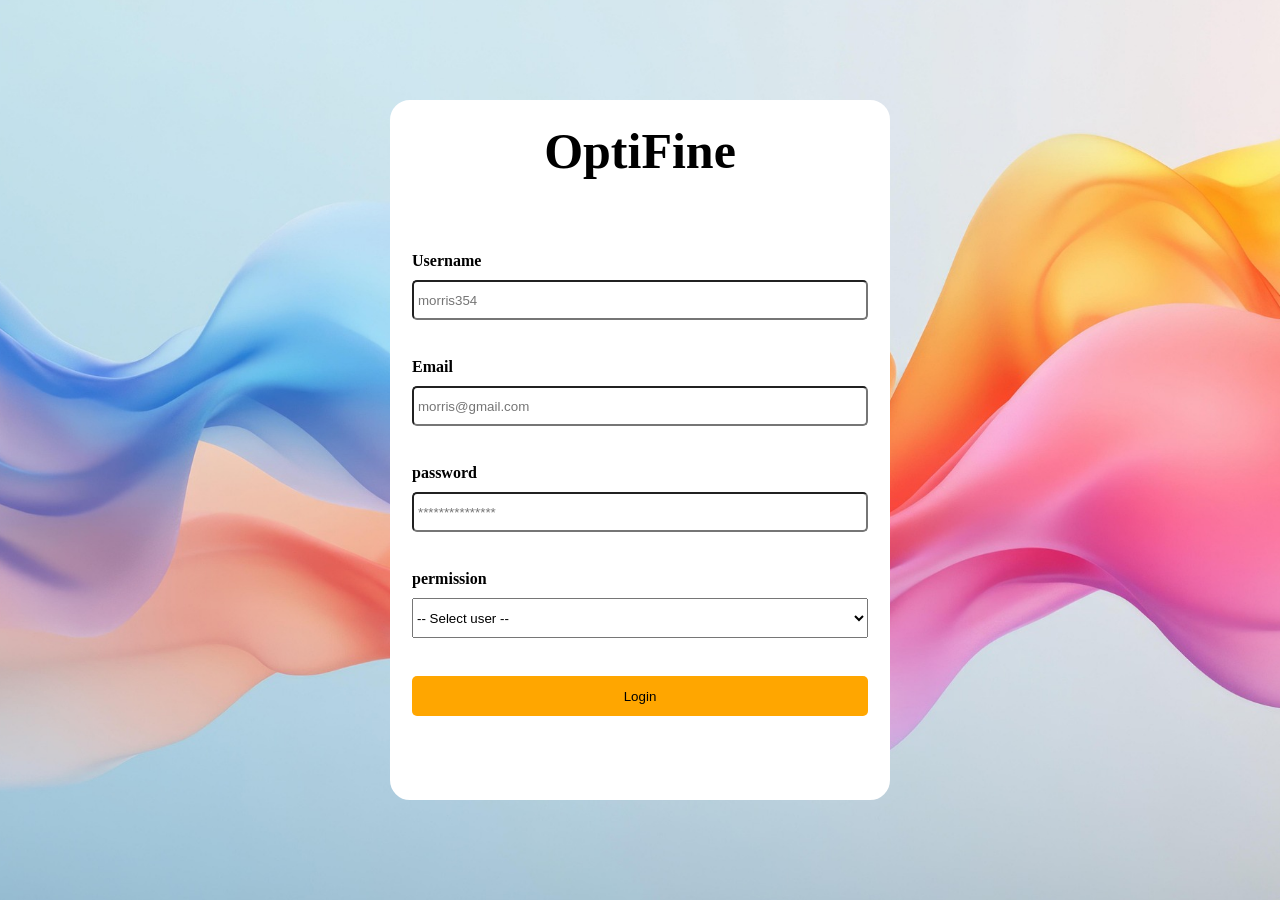
==== frontend/Auth/index.html @ 2c7f51c9 "Adding Files" ====
<!DOCTYPE html>
<html lang="en">
<head>
    <meta charset="UTF-8">
    <meta name="viewport" content="width=device-width, initial-scale=1.0">
    <title>Document</title>
    <link rel="stylesheet" href="style.css">
</head>
<body>
    <div class="loader-wrapper">
            <div class="loader-content">
                <h1 class="loader-logo">OptiFine</h1>
                <div class="loader-line"></div>
            </div>
        </div>
    <div class="container">
        <div class="title">
            <h1>OptiFine</h1>

        </div>
        <div class="field">
            <label for="username">Username</label>
            <input type="text" id="username" placeholder="morris354"><br>

            <label for="email">Email</label>
            <input type="email" id="email" placeholder="morris@gmail.com"><br>

            <label for="password">password</label>
            <input type="password" id="password" placeholder="***************"><br>

            <label for="permision">permission</label>
            <select name="category" id="category">
                <option value="">-- Select user --</option>
                <option value="admin">Admin</option>
                <option value="employee">Employee</option>
            </select><br>

           <a href="../landing/index.html"><button>Login</button></a>
        </div>
    </div>
    
</body>
</html>
---- frontend/Auth/style.css ----
*{
    padding: 0;
    margin: 0;
    box-sizing: border-box;
}

body{
    min-height: 100vh;
    background: url(background.jpg);
    background-position: center;
    filter: saturate(190%);
    filter: contrast(100%);
    position: relative;
    display: flex;
    justify-content: center;
    align-items: center;
    animation: zoomIn 4s ease-out forwards;
}

/* Define the Zoom Animation */
@keyframes zoomIn {
    0% {
        background-size: 100%;
    }
    100% {
        background-size: 107%; /* Adjust this value for more/less zoom */
    }
}

.container{
    border: 2px solid rgb(255, 255, 255);
    height: 700px;
    width: 500px;
    border-radius: 20px;
    padding: 20px;
    background-color: white;
    position: absolute;
    animation: up 4s ease-in-out forwards;
    transform: translateY(10px);
}

@keyframes up{
    0%{
        transform: translateY(10px);
        
    }
    100% {
        transform: translateY(0);

    }
}
.title{
    margin-bottom:30px;
    height: 100px;
    
}
.title h1{
    text-align: center;
    font-size: 50px;
}
.field{
    display: grid;
    width: auto;
    gap: 10px;
}
label{
    font-weight: bold;
}
input{
    height: 40px;
    border-radius:5px ;
    padding:0 4px;
}

select{
    height: 40px;
}
button{
    height: 40px;
    background:rgb(255, 166, 0);
    border:none;
    border-radius:5px;
    transition: 0.3s;
    width: 100%;

}
button:hover{
    background:rgb(255, 184, 51);

}
.loader-wrapper {
    position: fixed;
    top: 0;
    left: 0;
    width: 100%;
    height: 100vh;
    background-color: #ffffff;
    display: flex;
    justify-content: center;
    align-items: center;
    z-index: 9999;
    

    animation: loader-exit 1s forwards;
    animation-delay: 2s; 
}

.loader-content {
    text-align: center;
}

.loader-logo {
    font-family: 'Cinzel', serif;
    color: #000000;
    font-size: 5rem;
    letter-spacing: 12px;
    margin: 0;
    opacity: 0;
    animation: fadeIn 1.5s forwards;
}

.loader-line {
    height: 3px;
    width: 0;
    background-color: #c5a059;
    margin: 15px auto 0;
    animation: growLine 1.5s 0.5s forwards;
}

@keyframes fadeIn {
    to { opacity: 1; }
}

@keyframes growLine {
    to { width: 100%; }
}

@keyframes loader-exit {
    0% {
        opacity: 1;
        visibility: visible;
    }
    100% {
        opacity: 0;
        visibility: hidden;
        pointer-events: none; 
    }
}
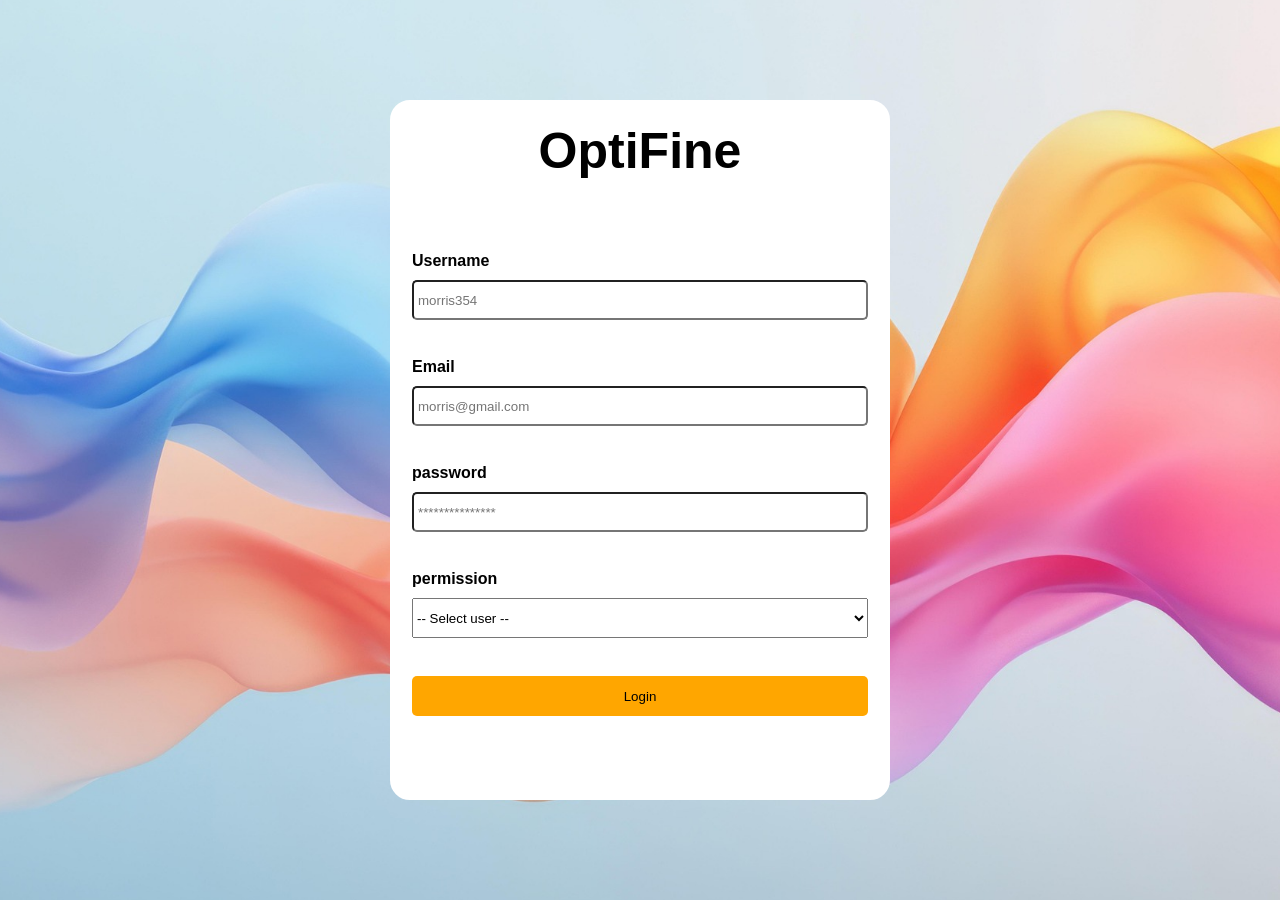
==== commit f6e738bd: "Enhance styling and font loading in Auth pages" ====
--- a/frontend/Auth/index.html
+++ b/frontend/Auth/index.html
@@ -5,6 +5,9 @@
     <meta name="viewport" content="width=device-width, initial-scale=1.0">
     <title>Document</title>
     <link rel="stylesheet" href="style.css">
+    <link rel="preconnect" href="https://fonts.googleapis.com">
+    <link rel="preconnect" href="https://fonts.gstatic.com" crossorigin>
+    <link href="https://fonts.googleapis.com/css2?family=Cinzel:wght@400..900&family=Tangerine:wght@400;700&display=swap" rel="stylesheet">
 </head>
 <body>
     <div class="loader-wrapper">
--- a/frontend/Auth/style.css
+++ b/frontend/Auth/style.css
@@ -1,7 +1,10 @@
+
+
 *{
     padding: 0;
     margin: 0;
     box-sizing: border-box;
+    font-family: Arial, Helvetica, sans-serif;
 }
 
 body{
@@ -23,7 +26,7 @@
         background-size: 100%;
     }
     100% {
-        background-size: 107%; /* Adjust this value for more/less zoom */
+        background-size: 115%; /* Adjust this value for more/less zoom */
     }
 }
 
